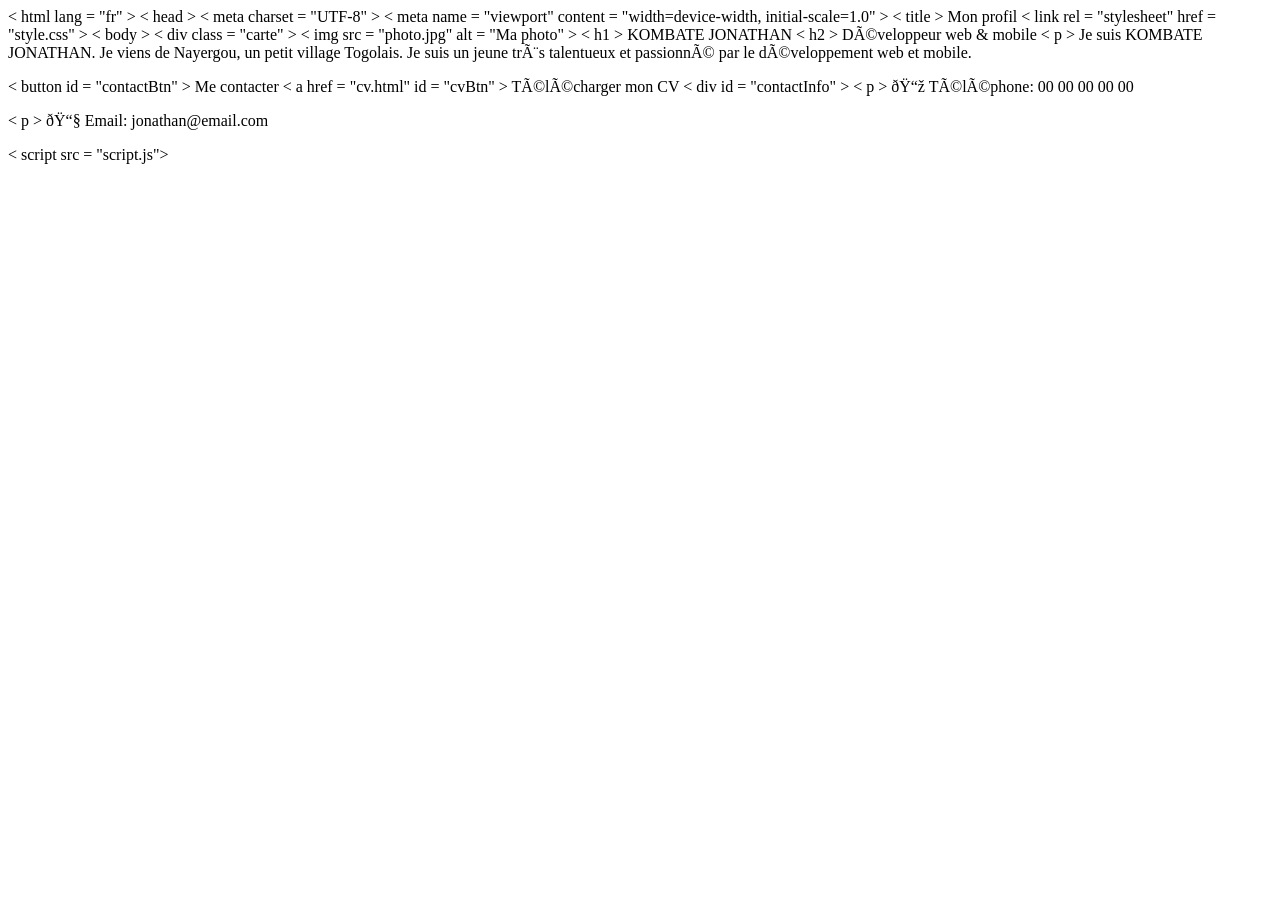
==== index.html @ fcaa7885 "Create index.html" ====
<!DOCTYPE html > < html lang = "fr" > < head > < meta charset = "UTF-8" > < meta name = "viewport"
content = "width=device-width, initial-scale=1.0" > < title > Mon profil</title > < link rel = "stylesheet" href = "style.css" >
</head > < body > < div class = "carte" > < img src = "photo.jpg" alt = "Ma photo" > < h1 > KOMBATE JONATHAN</h1 > < h2 > Développeur web & mobile</h2 > < p >
Je suis KOMBATE JONATHAN.
Je viens de Nayergou, un petit village Togolais.
Je suis un jeune très talentueux et passionné
par le développement web et mobile.
</p > < button id = "contactBtn" > Me contacter</button > < a href = "cv.html" id = "cvBtn" > Télécharger mon CV</a > < div id = "contactInfo" > < p > 📞 Téléphone: 00 00 00 00 00</p > < p > 📧 Email: jonathan@email.com</p >
</div >
</div > < script src = "script.js"></script >

</body >

</html >
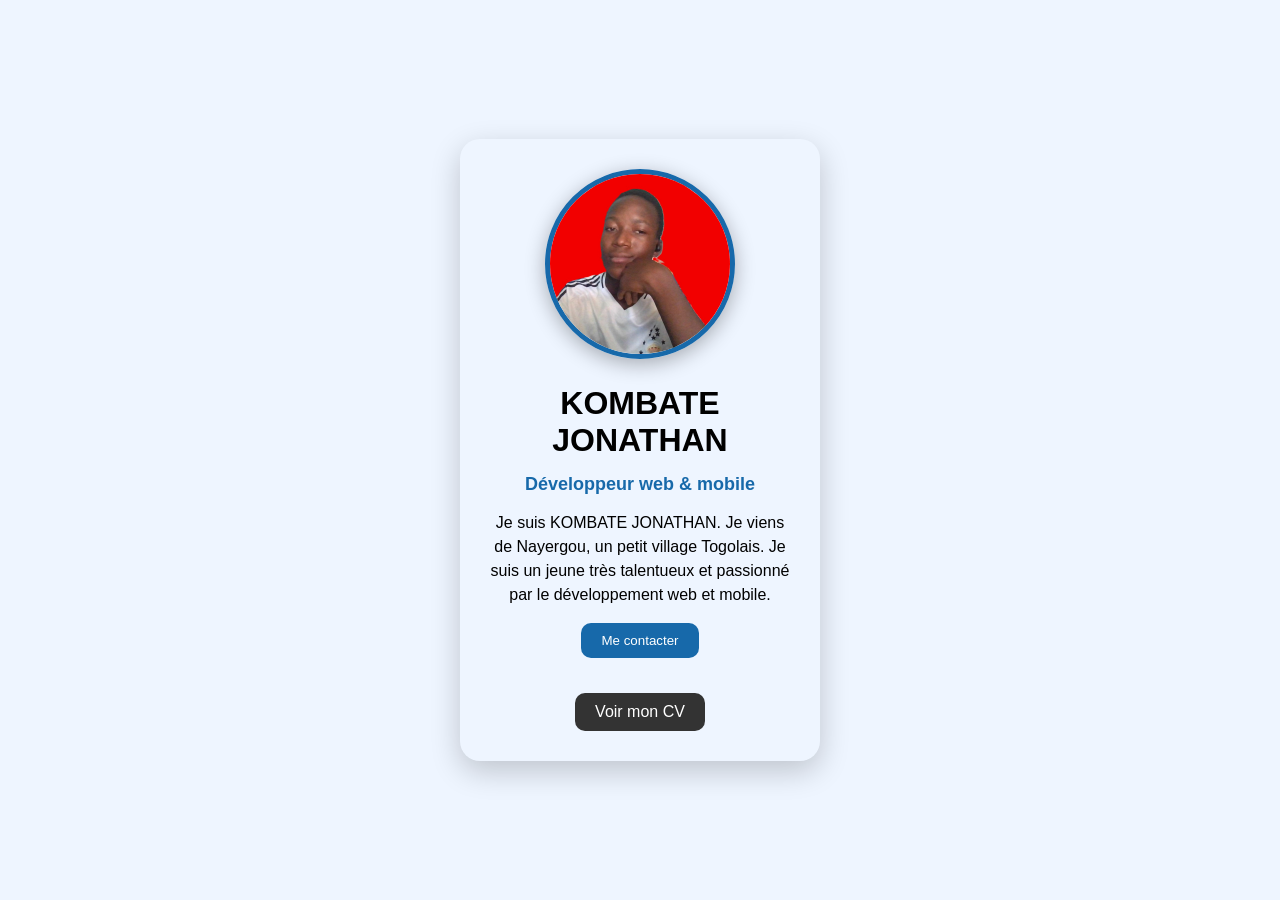
==== commit 88b73b3a: "Update index.html" ====
--- a/index.html
+++ b/index.html
@@ -1,14 +1,52 @@
-<!DOCTYPE html > < html lang = "fr" > < head > < meta charset = "UTF-8" > < meta name = "viewport"
-content = "width=device-width, initial-scale=1.0" > < title > Mon profil</title > < link rel = "stylesheet" href = "style.css" >
-</head > < body > < div class = "carte" > < img src = "photo.jpg" alt = "Ma photo" > < h1 > KOMBATE JONATHAN</h1 > < h2 > Développeur web & mobile</h2 > < p >
-Je suis KOMBATE JONATHAN.
-Je viens de Nayergou, un petit village Togolais.
-Je suis un jeune très talentueux et passionné
-par le développement web et mobile.
-</p > < button id = "contactBtn" > Me contacter</button > < a href = "cv.html" id = "cvBtn" > Télécharger mon CV</a > < div id = "contactInfo" > < p > 📞 Téléphone: 00 00 00 00 00</p > < p > 📧 Email: jonathan@email.com</p >
-</div >
-</div > < script src = "script.js"></script >
+<!DOCTYPE html>
+<html lang="fr">
 
-</body >
+<head>
+    <meta charset="UTF-8">
 
-</html >
+    <meta name="viewport"
+          content="width=device-width, initial-scale=1.0">
+
+    <title>Mon profil</title>
+
+    <link rel="stylesheet" href="style.css">
+</head>
+
+<body>
+
+    <div class="carte">
+
+        <img src="photo.jpg" alt="Ma photo">
+
+        <h1>KOMBATE JONATHAN</h1>
+
+        <h2>Développeur web & mobile</h2>
+
+        <p>
+            Je suis KOMBATE JONATHAN.
+            Je viens de Nayergou, un petit village Togolais.
+            Je suis un jeune très talentueux et passionné
+            par le développement web et mobile.
+        </p>
+
+        <button id="contactBtn">Me contacter</button>
+
+        <div id="contactInfo">
+
+            <p>📞 Téléphone : 00 00 00 00 00</p>
+
+            <p>📧 Email : jonathan@email.com</p>
+
+        </div>
+
+        <a href="CV.html" id="cvBtn">
+            Voir mon CV
+        </a>
+
+    </div>
+
+    <script src="script.js"></script>
+
+</body>
+
+</html>
--- a/style.css
+++ b/style.css
@@ -0,0 +1,97 @@
+body {
+    margin: 0;
+    min-height: 100vh;
+
+    display: flex;
+    justify-content: center;
+    align-items: center;
+
+    background-color: #eef5ff;
+    font-family: Arial, sans-serif;
+}
+
+.carte {
+    width: 300px;
+    padding: 30px;
+
+    background-color: ;
+
+    text-align: center;
+
+    border-radius: 20px;
+
+    box-shadow: 0 10px 30px rgba(0, 0, 0, 0.2);
+}
+
+.carte img {
+    width: 180px;
+    height: 180px;
+
+    object-fit: cover;
+
+    border-radius: 50%;
+
+    border: 5px solid #1769aa;
+
+    box-shadow: 0 5px 20px rgba(0, 0, 0, 0.3);
+}
+
+.carte h1 {
+    margin-bottom: 10px;
+}
+
+.carte h2 {
+    font-size: 18px;
+    color: #1769aa;
+}
+
+.carte p {
+    line-height: 1.5;
+}
+
+.carte button {
+    padding: 10px 20px;
+
+    border: none;
+    border-radius: 10px;
+
+    background-color: #1769aa;
+    color: white;
+
+    cursor: pointer;
+}
+#contactInfo {
+    max-height: 0;
+    overflow: hidden;
+
+    margin-top: 20px;
+    padding: 0 15px;
+
+    background-color: #eef5ff;
+    border-radius: 10px;
+
+    transition: all 0.5s ease;
+}
+#contactInfo.visible {
+    max-height: 200px;
+    padding: 15px;
+}
+#cvBtn {
+    display: inline-block;
+
+    margin-top: 15px;
+    padding: 10px 20px;
+
+    background-color: #333;
+    color: white;
+
+    text-decoration: none;
+
+    border-radius: 10px;
+
+    transition: 0.3s;
+}
+
+#cvBtn:hover {
+    transform: scale(1.05);
+}
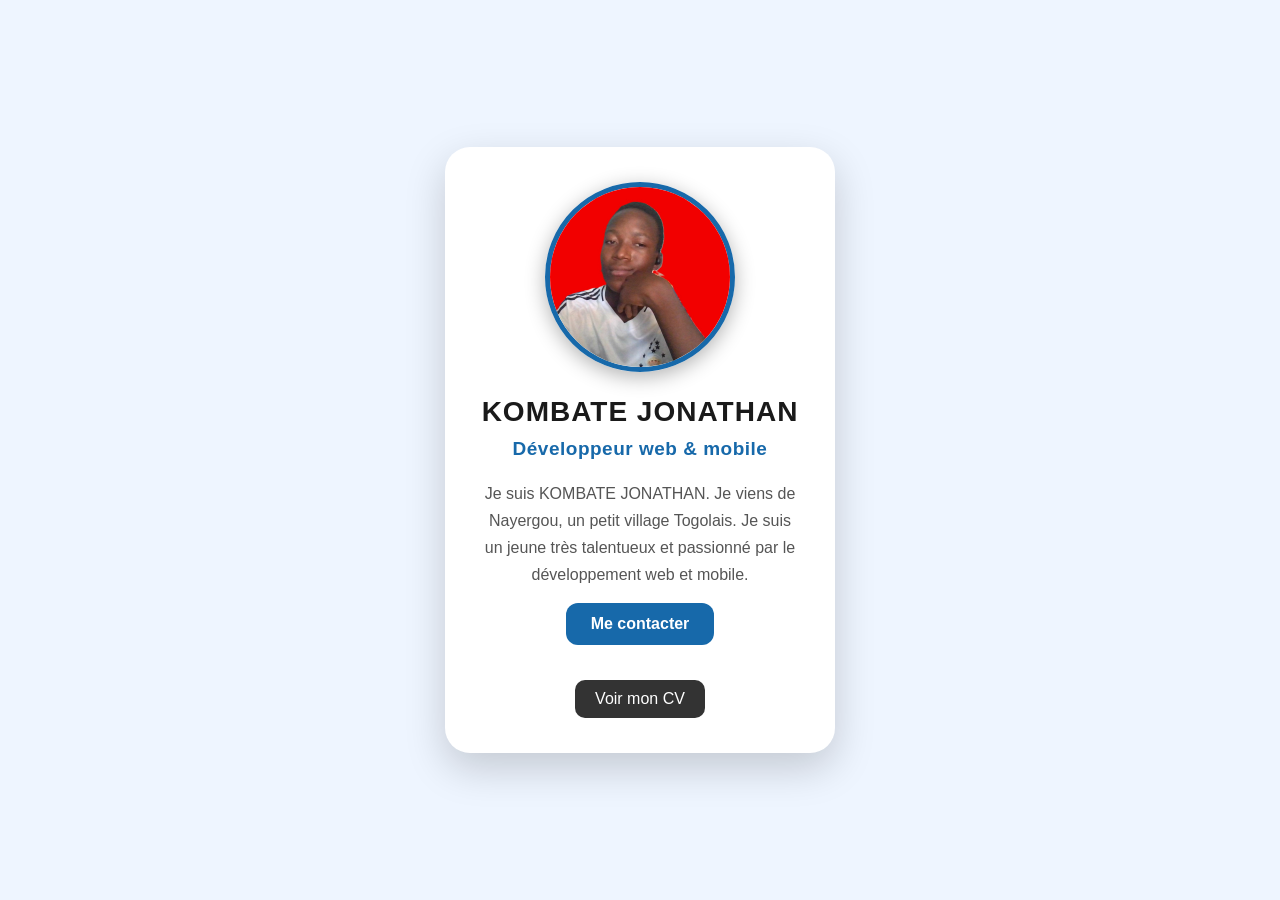
==== commit 71112088: "Update index.html" ====
--- a/index.html
+++ b/index.html
@@ -33,9 +33,9 @@
 
         <div id="contactInfo">
 
-            <p>📞 Téléphone : 00 00 00 00 00</p>
+            <p>📞 Téléphone : +233 24 317 5408</p>
 
-            <p>📧 Email : jonathan@email.com</p>
+            <p>📧 Email : kombatejonathan53@gmail.com</p>
 
         </div>
 
--- a/style.css
+++ b/style.css
@@ -9,18 +9,24 @@
     background-color: #eef5ff;
     font-family: Arial, sans-serif;
 }
+.carte {
+    width: 320px;
+    padding: 35px;
 
-.carte {
-    width: 300px;
-    padding: 30px;
-
-    background-color: ;
+    background-color: white;
 
     text-align: center;
 
-    border-radius: 20px;
+    border-radius: 25px;
 
-    box-shadow: 0 10px 30px rgba(0, 0, 0, 0.2);
+    box-shadow: 0 15px 40px rgba(0, 0, 0, 0.18);
+
+    transition: transform 0.3s ease, box-shadow 0.3s ease;
+}
+
+.carte:hover {
+    transform: translateY(-5px);
+    box-shadow: 0 20px 50px rgba(0, 0, 0, 0.22);
 }
 
 .carte img {
@@ -37,28 +43,56 @@
 }
 
 .carte h1 {
-    margin-bottom: 10px;
+    margin: 20px 0 10px;
+
+    font-size: 28px;
+
+    color: #1a1a1a;
+
+    letter-spacing: 1px;
 }
+.carte h2 {
+    margin-top: 5px;
+    margin-bottom: 20px;
 
-.carte h2 {
-    font-size: 18px;
+    font-size: 19px;
+    font-weight: 600;
+
     color: #1769aa;
+
+    letter-spacing: 0.5px;
 }
 
 .carte p {
-    line-height: 1.5;
+    line-height: 1.7;
+
+    font-size: 16px;
+
+    color: #555;
+
+    margin: 15px 0;
 }
 
 .carte button {
-    padding: 10px 20px;
+    padding: 12px 25px;
 
     border: none;
-    border-radius: 10px;
+    border-radius: 12px;
 
     background-color: #1769aa;
     color: white;
 
+    font-size: 16px;
+    font-weight: bold;
+
     cursor: pointer;
+
+    transition: 0.3s;
+}
+
+.carte button:hover {
+    background-color: #0d4f82;
+    transform: translateY(-2px);
 }
 #contactInfo {
     max-height: 0;
@@ -94,4 +128,4 @@
 
 #cvBtn:hover {
     transform: scale(1.05);
-}+}
